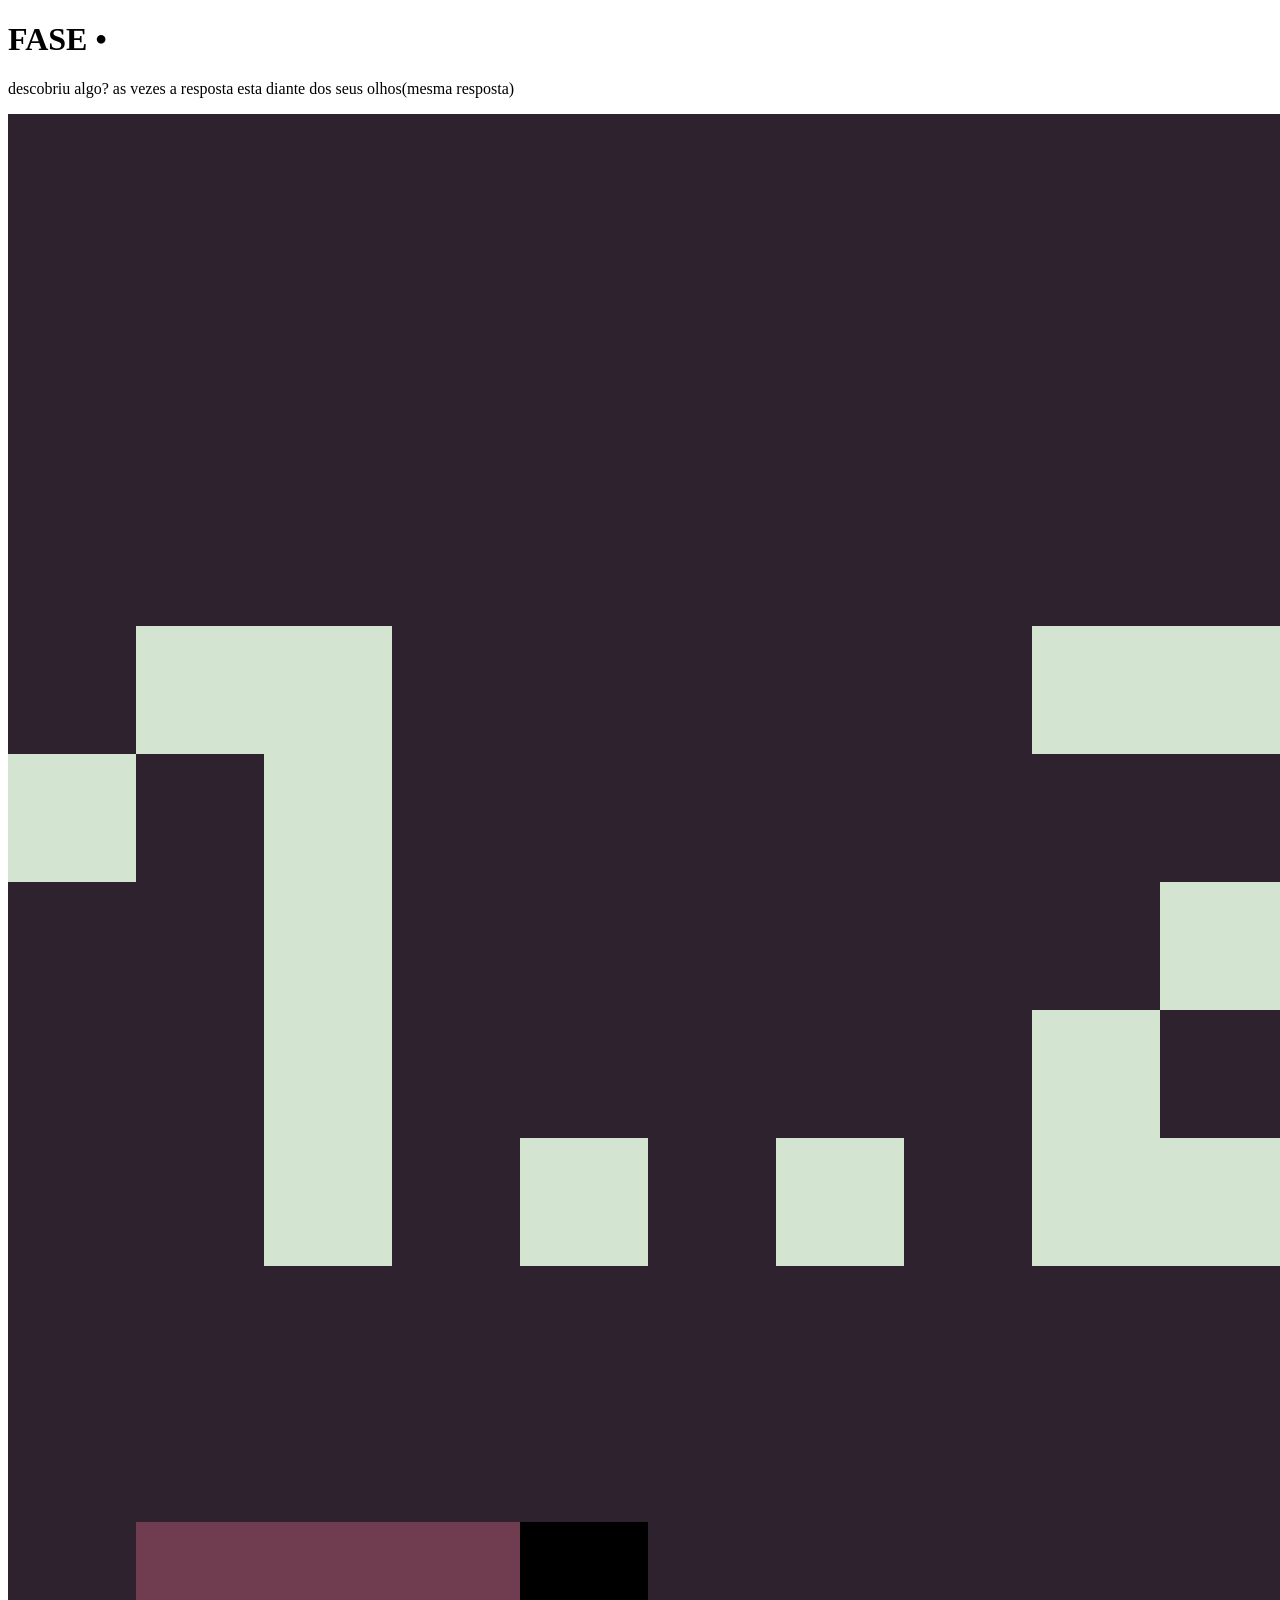
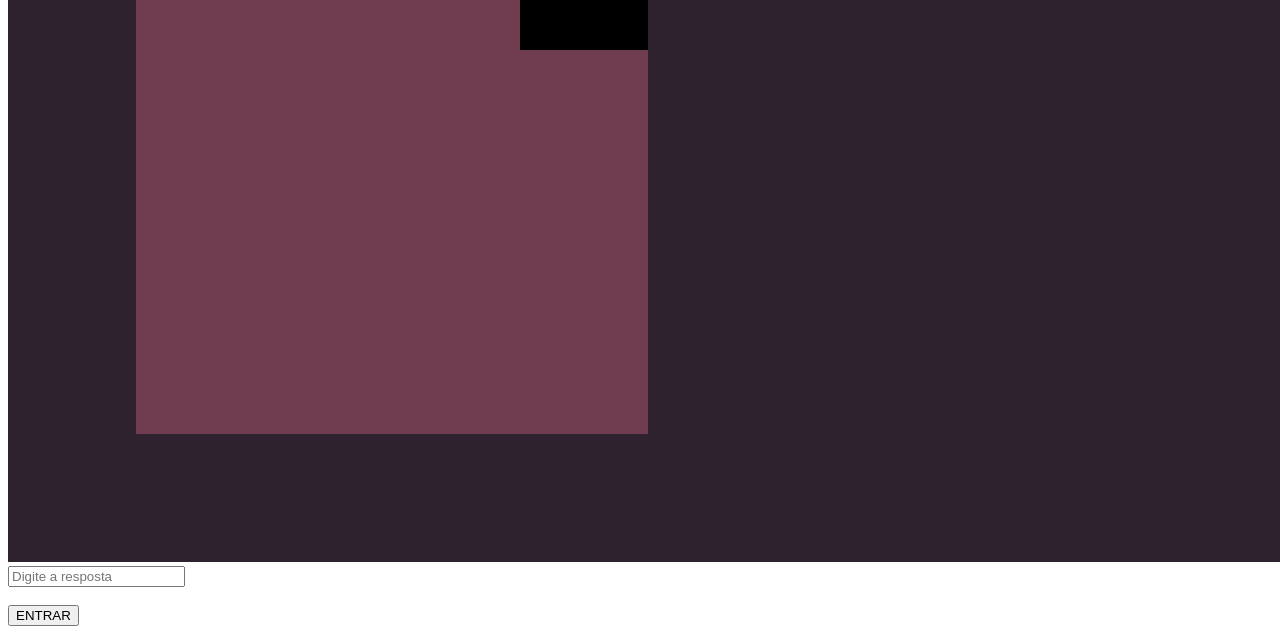
==== fase 1 (1).html @ 0d664783 "Add files via upload" ====
<!DOCTYPE html>
<html lang="pt-br">

<head>

<meta charset="UTF-8">

<title>Projeto 41 - Fase 1</title>

<link rel="stylesheet" href="styles/style.css">

</head>

<body>
  

<div class="container">

<h1>FASE • </h1>

<p class="frase">

descobriu algo? as vezes a resposta esta diante dos seus olhos(mesma resposta)

</p>
  
 <img src="dica.png" class="personagem">

<input
type="password"
id="senha"
placeholder="Digite a resposta">

<br><br>

<button onclick="verificar()">

ENTRAR

</button>

</div>

<script>

function verificar(){

var senha=document.getElementById("senha").value;

if(senha=="41"){

window.location.href="fase 2(1).html";

}else{

alert("nao é essa a resposta");

}

}

</script>

</body>

</html>
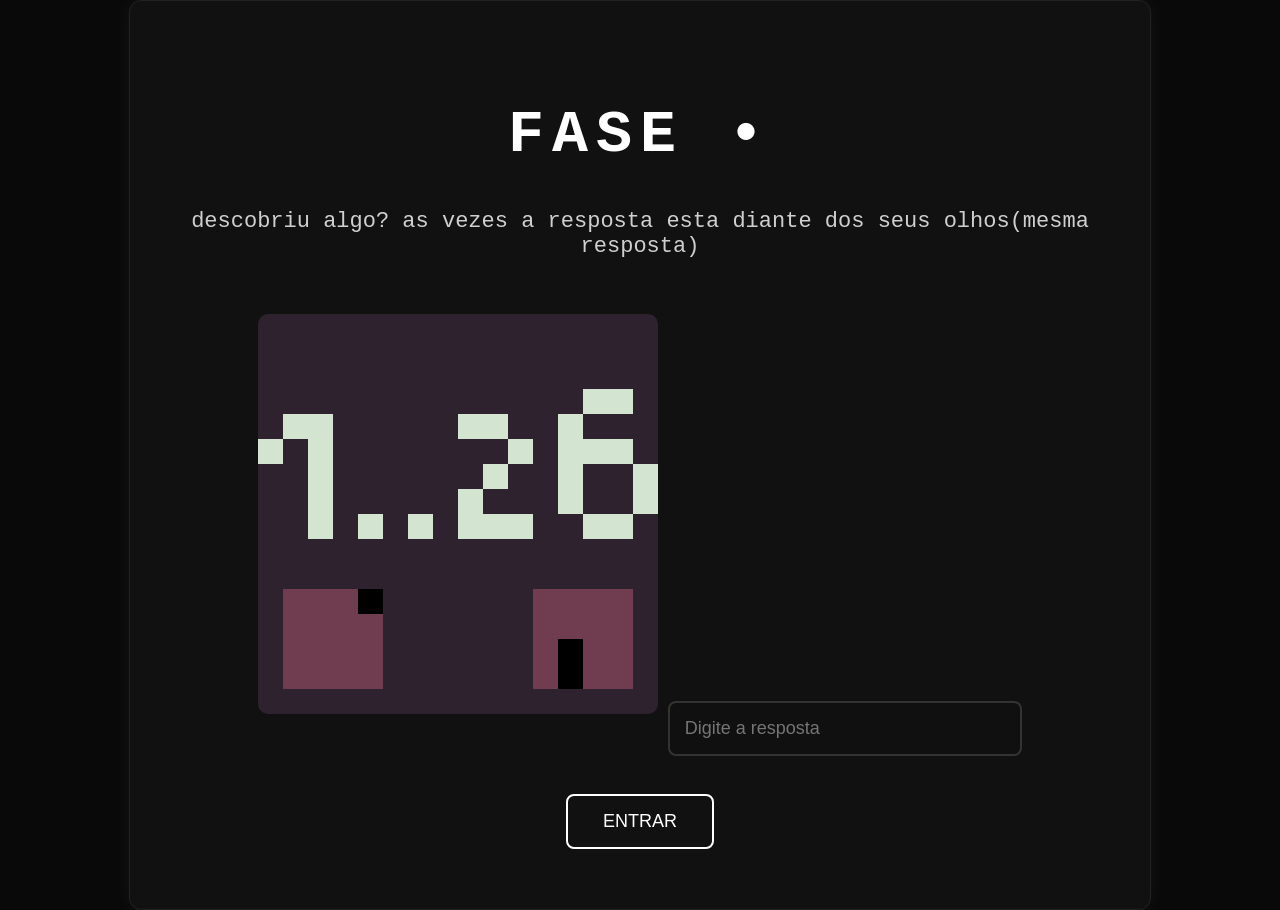
==== commit d61d163f: "Update fase 1 (1).html" ====
--- a/fase 1 (1).html
+++ b/fase 1 (1).html
@@ -7,7 +7,7 @@
 
 <title>Projeto 41 - Fase 1</title>
 
-<link rel="stylesheet" href="styles/style.css">
+<link rel="stylesheet" href="style.css">
 
 </head>
 
@@ -63,4 +63,4 @@
 
 </body>
 
-</html>+</html>
--- a/style.css
+++ b/style.css
@@ -0,0 +1,198 @@
+body{
+
+margin:0;
+
+background:#090909;
+
+color:white;
+
+font-family:Courier New, monospace;
+
+display:flex;
+
+justify-content:center;
+
+align-items:center;
+
+min-height:100vh;
+
+}
+
+.container{
+
+width:90%;
+
+max-width:900px;
+
+padding:60px;
+
+text-align:center;
+
+border:1px solid #222;
+
+background:#111;
+
+box-shadow:0 0 20px rgba(255,255,255,0.05);
+
+border-radius:12px;
+
+}
+
+.personagem{
+
+width:100%;
+
+max-width:400px;
+
+height:auto;
+
+margin:20px 0;
+
+border-radius:10px;
+
+}
+
+h1{
+
+font-size:60px;
+
+letter-spacing:8px;
+
+margin-bottom:40px;
+
+}
+
+.frase{
+
+font-size:22px;
+
+color:#cfcfcf;
+
+margin-bottom:35px;
+
+}
+
+input{
+
+width:320px;
+
+padding:14px;
+
+background:#181818;
+
+border:2px solid #444;
+
+border-radius:8px;
+
+color:white;
+
+font-size:18px;
+
+}
+
+input:focus{
+
+outline:none;
+
+border-color:white;
+
+}
+
+button{
+
+margin-top:20px;
+
+padding:14px 35px;
+
+background:#181818;
+
+border:2px solid white;
+
+color:white;
+
+font-size:18px;
+
+border-radius:8px;
+
+cursor:pointer;
+
+transition:0.3s;
+
+}
+
+button:hover{
+
+background:white;
+
+color:black;
+
+}
+
+.bamur{
+  width:40%;
+  max-width:400px;
+  height:auto;
+  
+  margin:25px 0;
+
+border-radius:12px;
+
+border:2px solid #333;
+
+box-shadow:0 0 20px rgba(255,255,255,0.05);
+
+}
+
+input{
+
+width:320px;
+
+padding:15px;
+
+font-size:18px;
+
+background:#101010;
+
+color:white;
+
+border:2px solid #333;
+
+border-radius:8px;
+
+}
+
+input:focus{
+
+border-color:white;
+
+outline:none;
+
+}
+
+button{
+
+padding:15px 35px;
+
+font-size:18px;
+
+background:#111;
+
+color:white;
+
+border:2px solid white;
+
+border-radius:8px;
+
+cursor:pointer;
+
+transition:0.3s;
+
+}
+
+button:hover{
+
+background:white;
+
+color:black;
+
+}
